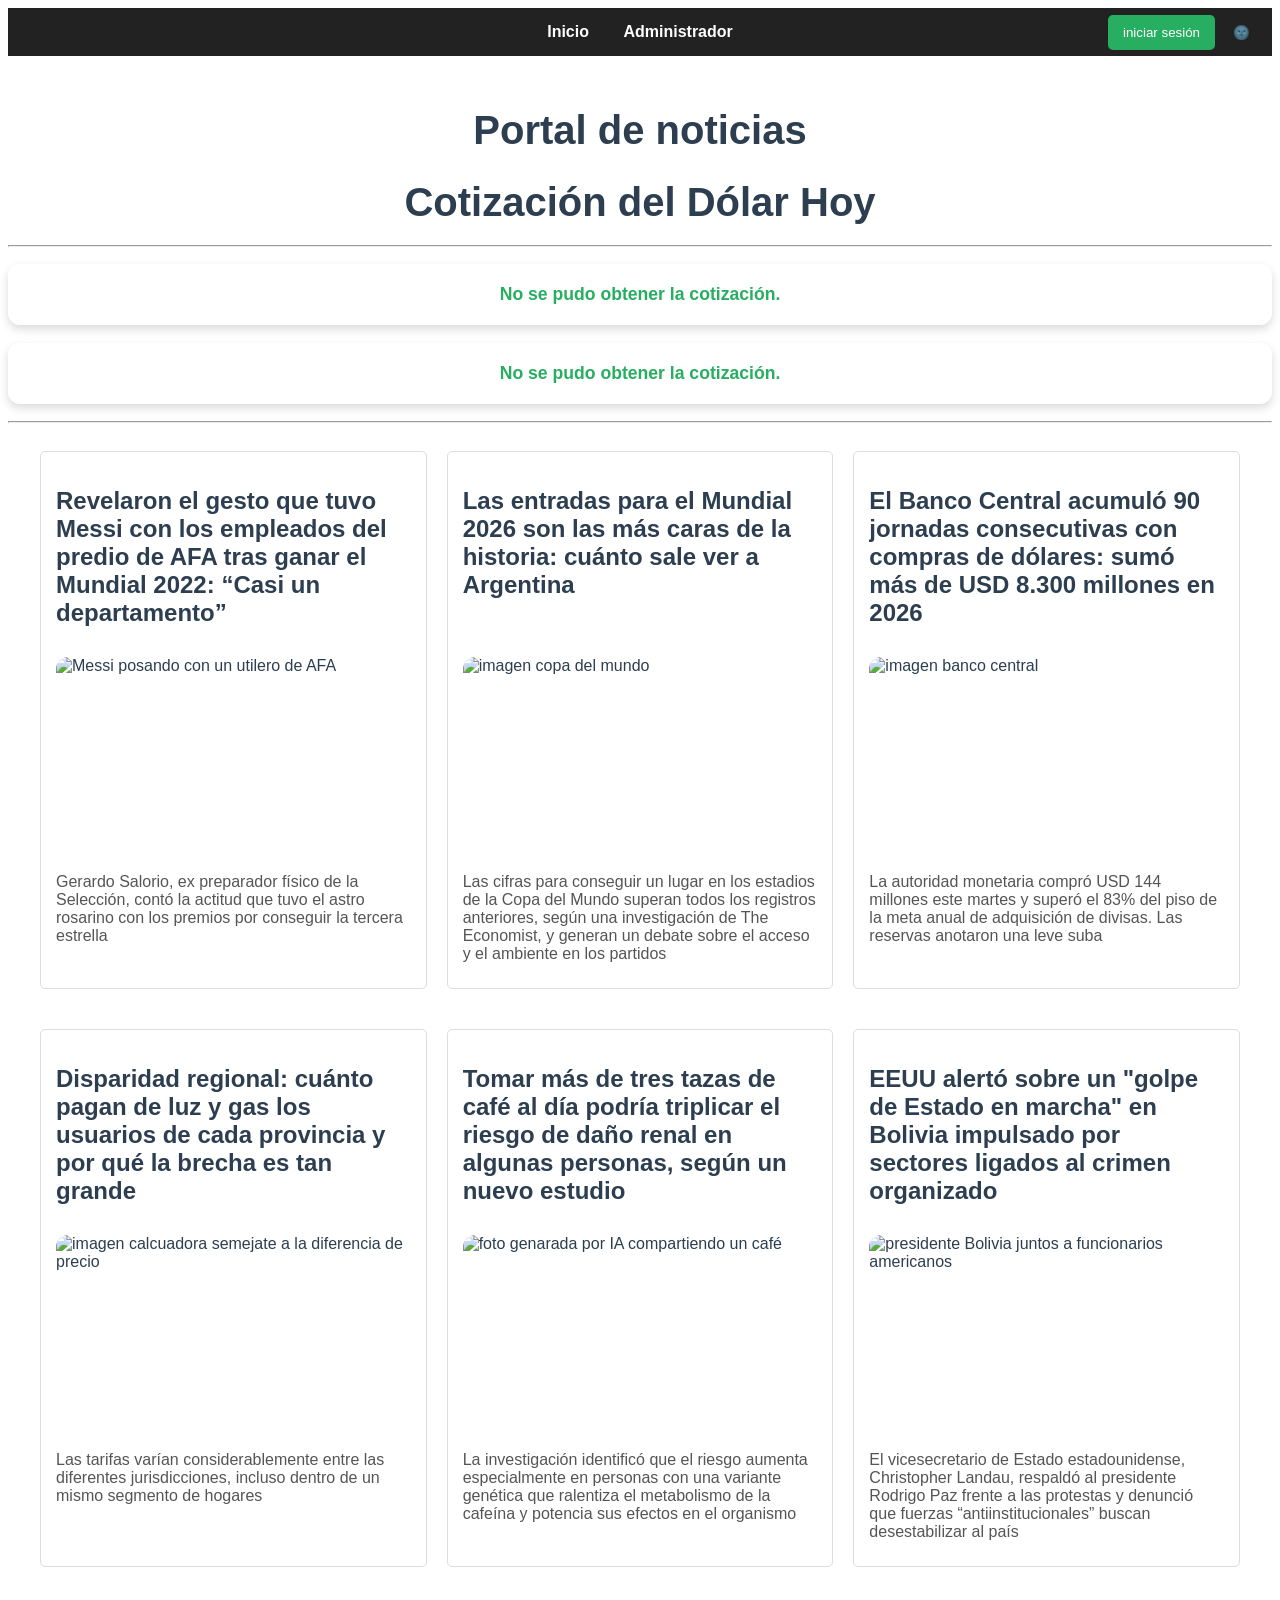
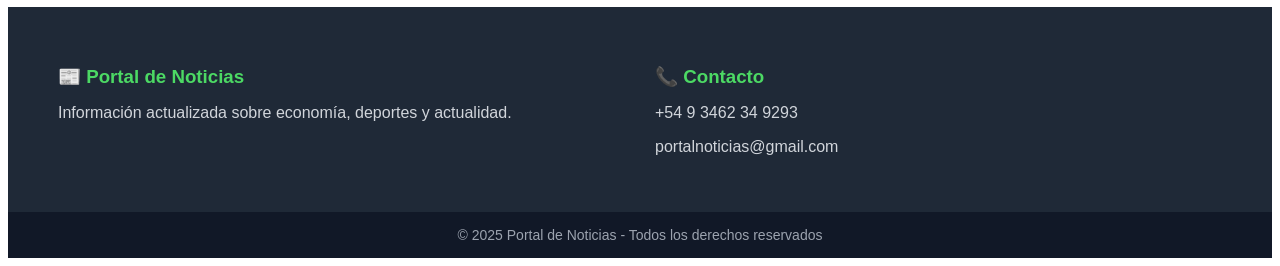
==== index.html @ 1b683c39 "se agregó el boton oscuro al nav" ====
<!DOCTYPE html>
<html lang="en">
<head>
    <meta charset="UTF-8">
    <meta name="viewport" content="width=device-width, initial-scale=1.0">
    <link rel="stylesheet" href="CSS/style.css">
    <link rel="preconnect" href="https://fonts.googleapis.com">
    <link rel="preconnect" href="https://fonts.gstatic.com" crossorigin>
    <link href="https://fonts.googleapis.com/css2?family=Poppins:wght@300;400;500;600;700&display=swap" rel="stylesheet">
    <title>portal</title>
   
</head>
<body> 
  <nav>
  <a href="index.html">Inicio</a>
  <a href="admin.html" id="linkAdmin">Administrador</a>
    <button type="button" id = "bot-oscuro">🌚</button>
    <button id="btnLoguearse">iniciar sesión</button>
</nav>

    <div class="dolarhoy"></div>
    <h1>Portal de noticias</h1>
    <h1>Cotización del Dólar Hoy</h1>
    <hr>
    <p id="cotizacion-actual">Cargando cotización...</p>
    <p id="cotizacion-actual1">Cargando cotización...</p>
    <hr>
    <main>
  <article>
    <h2>Revelaron el gesto que tuvo Messi con los empleados del predio de AFA tras ganar el Mundial 2022: “Casi un departamento”</h2>
    <img src="https://www.ole.com.ar/images/2023/02/03/DKvJawqNY_720x0__1.jpg"alt="Messi posando con un utilero de AFA">
    <p>Gerardo Salorio, ex preparador físico de la Selección, contó la actitud que tuvo el astro rosarino con los premios por conseguir la tercera estrella
    </p>
  </article> 
    <article>
    <h2>Las entradas para el Mundial 2026 son las más caras de la historia: cuánto sale ver a Argentina</h2>
    <img src="https://www.infobae.com/resizer/v2/BI42W7HBPVHOFMQZ4AJFNTXNI4.jpg?auth=22450d54598fa6d9c1a34ee9a74dccfe7d4f2a2176bd7bc1974c9e92b153e42f&smart=true&width=992&height=558&quality=85" alt="imagen copa del mundo ">
    <p>Las cifras para conseguir un lugar en los estadios de la Copa del Mundo superan todos los registros anteriores, según una investigación de The Economist, y generan un debate sobre el acceso y el ambiente en los partidos</p>
    </article>
    <article>
      <h2>El Banco Central acumuló 90 jornadas consecutivas con compras de dólares: sumó más de USD 8.300 millones en 2026</h2>
      <img src="https://www.infobae.com/resizer/v2/FZIRB5AB5JCOJDWXZH3QII2UWA.JPG?auth=8b0f85374ce99d85f7d31e54fc37cd1462b8a4e9f88980a86ce564721c1275bb&smart=true&width=992&height=659&quality=85" alt="imagen banco central">
      <p>La autoridad monetaria compró USD 144 millones este martes y superó el 83% del piso de la meta anual de adquisición de divisas. Las reservas anotaron una leve suba</p>
    </article>
    <article>
      <h2>Disparidad regional: cuánto pagan de luz y gas los usuarios de cada provincia y por qué la brecha es tan grande</h2>
      <img src="https://www.infobae.com/resizer/v2/5WEEJ7CX3ZB25GXZSVWXI3ZMUQ.jpg?auth=9d82882bed26811dd99dd22f7e7b1c991d34965d23875a5f546e5e50f9803815&smart=true&width=992&height=558&quality=85" alt="imagen calcuadora semejate a la diferencia de precio">
      <p>Las tarifas varían considerablemente entre las diferentes jurisdicciones, incluso dentro de un mismo segmento de hogares</p>

    </article>
    <article>
      <h2>Tomar más de tres tazas de café al día podría triplicar el riesgo de daño renal en algunas personas, según un nuevo estudio</h2>
      <img src="https://www.infobae.com/resizer/v2/EU3PVM2CUFBNRI2CBXEHUREXJY.png?auth=09fe9ce4dcbf7492d44a1e841e87dab135073b75b32a06ea9618c8813fc75900&smart=true&width=992&height=543&quality=85" alt="foto genarada por IA compartiendo un café">
      <p>La investigación identificó que el riesgo aumenta especialmente en personas con una variante genética que ralentiza el metabolismo de la cafeína y potencia sus efectos en el organismo</p>
    </article>
    <article>
      <h2>EEUU alertó sobre un "golpe de Estado en marcha" en Bolivia impulsado por sectores ligados al crimen organizado</h2>
      <img src="https://www.infobae.com/resizer/v2/NNHGH34EWVE7JNI5PWQ2B35V3E.JPG?auth=ae65c55ea24f0a44e0c7a053df95de08a762e94db9c88a519ca4fe0a0616e10e&smart=true&width=992&height=660&quality=85" alt="presidente Bolivia juntos a funcionarios americanos">
      <p>El vicesecretario de Estado estadounidense, Christopher Landau, respaldó al presidente Rodrigo Paz frente a las protestas y denunció que fuerzas “antiinstitucionales” buscan desestabilizar al país</p>
    </article>
    <div id="noticiasNuevas"></div>
</main> 
    <script src="JS/main.js"></script>

</body>
<footer class="footer">

  <div class="footer-columna">
    <h3>📰 Portal de Noticias</h3>
    <p>Información actualizada sobre economía, deportes y actualidad.</p>
  </div>
  <div class="footer-columna">
    <h3>📞 Contacto</h3>
    <p>+54 9 3462 34 9293</p>
    <p>portalnoticias@gmail.com</p>
  </div>
</footer>

<div class="footer-copy">
  ©️ 2025 Portal de Noticias - Todos los derechos reservados
</div>

</html>
---- CSS/style.css ----
* {
  font-family: 'Nunito Sans', sans-serif;
}
body {
  background-color: #ffffff;
  color:#2c3e50;
  transition: background-color 0.3s ease, color 0.3s ease;
}

/* 2. Estado Activo (Modo Oscuro) */
body.dark-mode {
  background-color: #121212;
  color: #ffffff;
}
/* HEADER */
header {
  background-color: #2c3e50;
  color: white;
  padding: 15px;
  text-align: center;
}

/* BOTONES */
button {
  padding: 10px 15px;
  background-color: #327aaa;
  color: white;
  border: none;
  border-radius: 5px;
  cursor: pointer;
  margin: 5px;
}

button:hover {
  background-color: #2980b9;
}

#bot-oscuro {
  background-color: transparent;
  border: none;
  position: absolute;
  right: 10px;
  top: 10px;
}

#btnCerrarSesion {
  position: absolute;
  right: 60px;
  top: 10px;
  background-color: #34495e
}
body.dark-mode #volver {
  color: white
}
#btnLoguearse {
  background-color: #27ae60;
  position: absolute;
  right: 60px;
  top: 10px;
}

/* CONTENEDOR */
main {
  max-width: 1200px;
  margin: 0 auto;
  padding: 20px;
}


/* ARTÍCULOS */
article {
  background-color: white;
  border: 1px solid #ddd;
  border-radius: 5px;
  padding: 15px;
  margin-bottom: 20px;
  display: flex;
  flex-direction: column;
}

article h2 {
  color: #2c3e50;
  margin-bottom: 10px;
  height: 160px;
  overflow: hidden;
  display: -webkit-box;
  -webkit-line-clamp: 6;
  -webkit-box-orient: vertical;
  line-clamp: 6;
}

article img {
  width: 100%;
  height: 200px;        
  object-fit: cover;
  object-position: center;
  border-radius: 12px;
  display: block;
  margin-top: auto;     
}

body.dark-mode article {
  background-color: #2a2a2a;
  border-color: #444;
}


body.dark-mode article h2 {
  color: #ffffff;
  margin-bottom: 10px;
}

article p {
  color: #555;
  margin-bottom: 10px;
}
body.dark-mode article p
{color: white;
 margin-bottom: 10px;
  }
/* FORMULARIOS */
form {
  background-color: white;
  padding: 20px;
  border-radius: 5px;
  margin: 20px 0;
}

body.dark-mode form {
  background-color: #2a2a2a;
}


label {
  display: block;
  margin: 10px 0 5px;
  font-weight: bold;
}

input, textarea {
  width: 100%;
  padding: 10px;
  margin-bottom: 15px;
  border: 1px solid #ddd;
  border-radius: 5px;
}

body.dark-mode input,
body.dark-mode textarea {
  background-color: #3a3a3a;
  color: white;
  border-color: #555;
}

textarea {
  resize: vertical;
  min-height: 80px;
}

/* LOGIN */
#zonaLogin, #zonaBienvenida {
  background-color: white;
  padding: 30px;
  border-radius: 5px;
  max-width: 400px;
  margin: 30px auto;
}

body.dark-mode #zonaLogin,
body.dark-mode #zonaBienvenida {
  background-color: #2a2a2a;
}
body.dark-mode #zonaLogin h2,
body.dark-mode #zonaBienvenida h2 {color: white}

#zonaLogin h2, #zonaBienvenida h2 {
  text-align: center;
  margin-bottom: 20px;
  color: #2c3e50;
}

#mensaje {
  text-align: center;
  margin-top: 15px;
  color: #1b1919;
  font-weight: bold;
}

#zonaBienvenida {
  text-align: center;
}

/* RESPONSIVO */
@media (max-width: 768px) {
  main { padding: 10px; }
  button { padding: 8px 12px; font-size: 0.9em; }
}

@media (max-width: 480px) {
  button { display: block; width: 100%; margin: 5px 0; }
}

nav {
  background-color: #333;
  padding: 15px;
}

nav a {
  color: white;
  text-decoration: none;
  margin-right: 20px;
}

article img {
  display: block;
  margin: 0 auto;
  width: 100%;
  height: 200px;
  object-fit: cover;
}
article img {
  object-position: center top;
}

main {
  display: grid;
  grid-template-columns: repeat(3, 1fr);
  gap: 20px;
}

/* preguntar si se interpone con el article o no es lo mismo artcile que article:hover en css,
 TAMBIEN PREGUNTAR COMO HACER PARA QUE LA IMAGEN APAREZCA CENTRADA Y PROPORCIONAL AL TAMAÑO QUE TIENEN AHORA LOS ARTICLE. */
article:hover { 
  background-color: #e0e0e0;
  transform: translateY(-5px);
  cursor: pointer;
}

.dolarhoy {
  display: flex;
  justify-content: center;
  gap: 20px;
  margin: 25px 0;
  flex-wrap: wrap;
}

#cotizacion-actual,
#cotizacion-actual1 {
  background-color: white;
  padding: 20px;
  border-radius: 12px;
  min-width: 280px;
  text-align: center;
  font-size: 1.1rem;
  font-weight: bold;
  color: #27ae60;
  box-shadow: 0 4px 10px rgba(0,0,0,0.15);
}

#cotizacion-actual:hover,
#cotizacion-actual1:hover {
  transform: translateY(-5px);
  transition: 0.3s;
}

body.dark-mode #cotizacion-actual,
body.dark-mode #cotizacion-actual1 {
  background-color: #2a2a2a;
  color: #4cd964;
}

.password-container {
  display: flex;
  align-items: center;
  width: 100%;
}

.password-container input {
  flex: 1;
  margin-bottom: 0;
}

#togglePassword {
  width: 45px;
  height: 42px;
  margin-left: 5px;
  padding: 0;
  border-radius: 10px;
}

#zonaLogin input {
  width: 100%;
  box-sizing: border-box;
  border-radius: 10px;
  border: 1px solid #ccc;
  height: 42px;
}

#zonaLogin,
#zonaBienvenida {
  max-width: 400px;
  margin: 60px auto;
  padding: 35px;
  border-radius: 20px;
  box-shadow: 0 10px 25px rgba(0,0,0,0.15);
  background: white;
}

#zonaLogin h2,
#zonaBienvenida h2 {
  text-align: center;
  margin-bottom: 25px;
}

#zonaLogin input {
  width: 100%;
  box-sizing: border-box;
  border-radius: 10px;
  border: 1px solid #ccc;
  box-sizing: border-box;
  border-radius: 10px;
  border: 1px solid #ccc;
}


#btnLogin {
  width: 100%;
  margin-top: 10px;
  border-radius: 10px;
  font-size: 16px;
  padding: 12px;
}



/* PANEL ADMIN */

#formNoticia {
  background-color: #ffffff;
  max-width: 700px;
  margin: 20px auto;
  padding: 25px;
  border-radius: 20px;
  box-shadow: 0 10px 25px rgba(0,0,0,0.1);
}
body.dark-mode #formNoticia {
  background-color: #121212;
  color: white;
}

body.dark-mode #formNoticia label {
  color: white;
}

body.dark-mode #formNoticia input,
body.dark-mode #formNoticia textarea {
  background-color: #1e1e1e;
  color: white;
  border: 1px solid #555;
}

#formNoticia input {
  box-sizing: border-box;
}

#listaNoticias article {
  background: white;
  border: none;
  border-radius: 20px;
  padding: 20px;
  margin-bottom: 25px;
  box-shadow: 0 8px 20px rgba(0,0,0,0.08);
}
/* NOTICIAS DEL PANEL ADMIN EN MODO OSCURO */

body.dark-mode #listaNoticias article {
  background-color: #121212;
  color: white;
  box-shadow: 0 8px 20px rgba(255,255,255,0.05);
}

body.dark-mode #listaNoticias h3,
body.dark-mode #listaNoticias p {
  color: white;
}

body.dark-mode #listaNoticias hr {
  border-color: #444;
}
body.dark-mode #listaNoticias button {
  background-color: #34495e;
  color: white;
}

body.dark-mode #listaNoticias button:hover {
  background-color: #4a647d;
}

#listaNoticias img {
  border-radius: 15px;
}

#btnGuardarNoticia {
  width: 100%;
  padding: 12px;
  font-size: 16px;
  background-color: #34495e
}

#btnCerrarSesion {
   background-color: #34495e
}

#btnCerrarSesion:hover {
   background-color: #34495e
}

body h1 {
  text-align: center;
  color: #2c3e50;
  font-size: 2.5rem;
  margin-bottom: 20px;
}

body.dark-mode h1 {
  color: white;
}

/* HEADER PRINCIPAL */

.header-principal {
  background: linear-gradient(135deg, #1e3c72, #2a5298);
  color: white;
  padding: 25px 40px;
  display: flex;
  justify-content: space-between;
  align-items: center;
}

.logo-titulo h1 {
  margin: 0;
  font-size: 2.5rem;
}

.logo-titulo p {
  margin-top: 5px;
  opacity: 0.9;
}

.acciones-header {
  display: flex;
  gap: 10px;
}

/* NAV */

nav {
  background-color: #222;
  padding: 15px;
  text-align: center;
}

nav a {
  color: white;
  text-decoration: none;
  margin: 0 15px;
  font-weight: bold;
  transition: 0.3s;
}

nav a:hover {
  color: #4cd964;
}

/* HERO DOLAR */

.hero-dolar {
  text-align: center;
  padding: 30px;
}

.hero-dolar h2 {
  margin-bottom: 20px;
}

/* FOOTER */

.footer {
  background-color: #1f2937;
  color: white;
  padding: 40px 50px;
  display: flex;
  justify-content: space-around;
  flex-wrap: wrap;
  gap: 30px;
}

.footer-columna {
  flex: 1;
  min-width: 220px;
}

.footer-columna h3 {
  margin-bottom: 15px;
  color: #4cd964;
}

.footer-columna p {
  color: #d1d5db;
}

.footer-columna ul {
  list-style: none;
  padding: 0;
}

.footer-columna ul li {
  margin-bottom: 10px;
}

.footer-columna a {
  color: white;
  text-decoration: none;
  transition: 0.3s;
}

.footer-columna a:hover {
  color: #4cd964;
}

.footer-copy {
  background-color: #111827;
  color: #9ca3af;
  text-align: center;
  padding: 15px;
  font-size: 14px;
}

/* MODO OSCURO */

body.dark-mode .footer {
  background-color: #0f172a;
}

body.dark-mode .footer-copy {
  background-color: #020617;
}

.btn-volver {
  position: absolute;
  top: 13px;
  left: 20px;

  background-color: #34495e;
  color: white;
  padding: 10px 15px;
  border-radius: 8px;
  text-decoration: none;
  font-weight: bold;
}

.btn-volver:hover {
  background-color: #2c3e50;
}


body.dark-mode h2 {
  color: #434343;
}
body.dark-mode h2 {
  color: white;
}
#listaNoticias button {
  width: auto;
  display: inline-block;
  padding: 8px 12px;
  margin-right: 8px;
  border-radius: 8px;
  font-size: 14px;
}
#listaNoticias article {
  display: flex;
  flex-direction: column;
  gap: 10px;
}
#listaNoticias {
  display: grid;
  grid-template-columns: repeat(auto-fit, minmax(250px, 1fr));
  gap: 20px;
  padding: 10px;
}
#noticiasNuevas {
  display: contents;
}
#listaNoticias img {
  object-fit: contain;
  background-color: #1a1a1a;
}
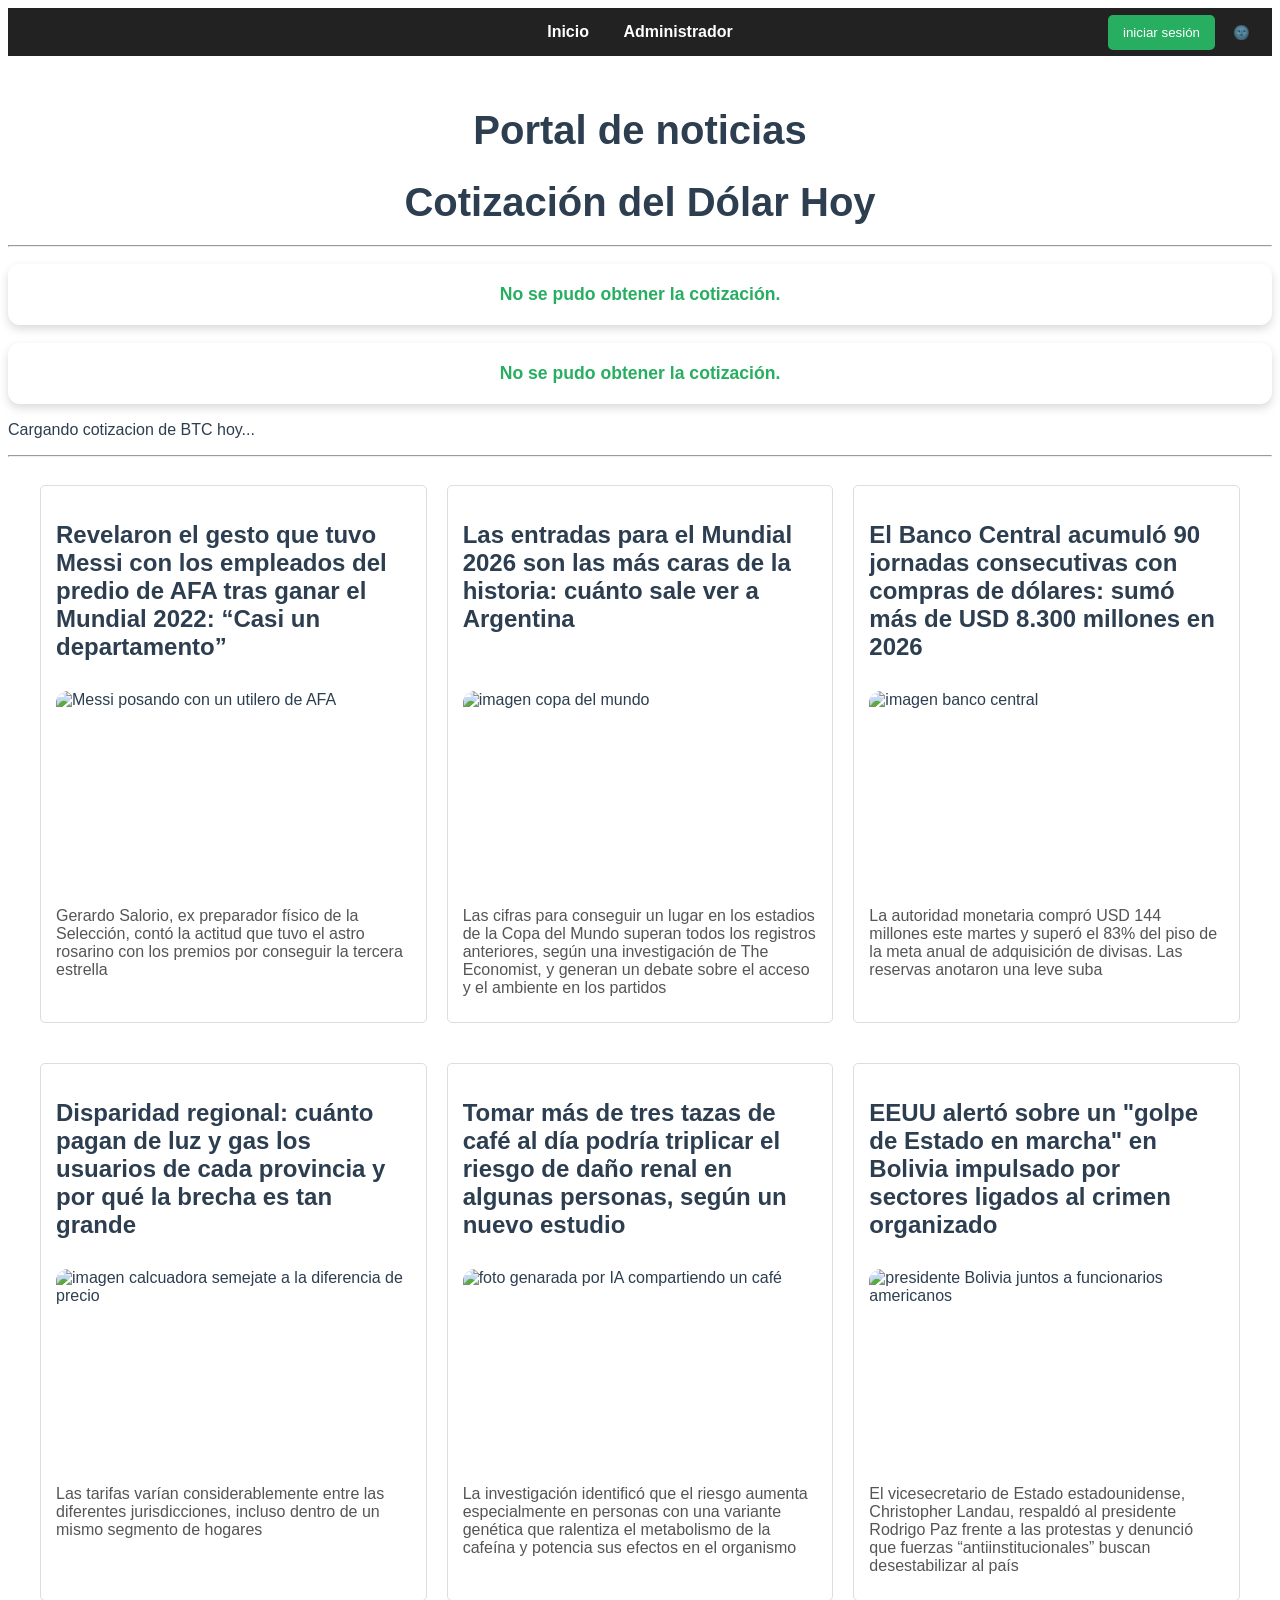
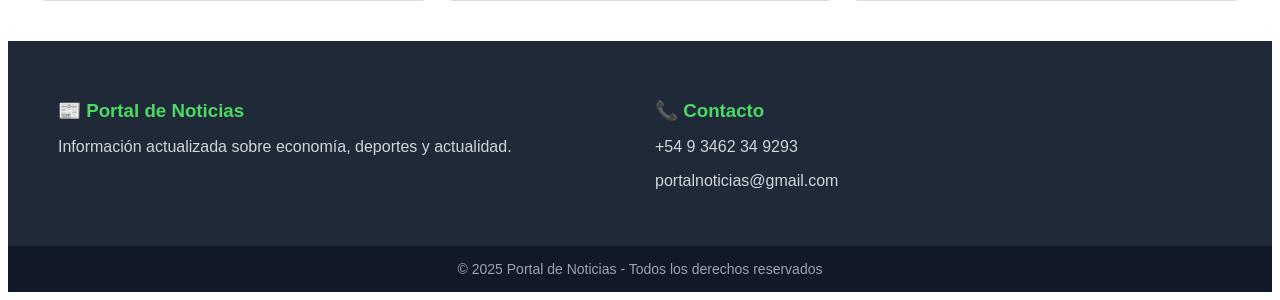
==== commit 28dec2a5: "se agregó el valor del BTC, falta ponerle estilo" ====
--- a/index.html
+++ b/index.html
@@ -24,6 +24,7 @@
     <hr>
     <p id="cotizacion-actual">Cargando cotización...</p>
     <p id="cotizacion-actual1">Cargando cotización...</p>
+    <p id="cotizacion-actualBTC">Cargando cotizacion de BTC hoy...</p>
     <hr>
     <main>
   <article>
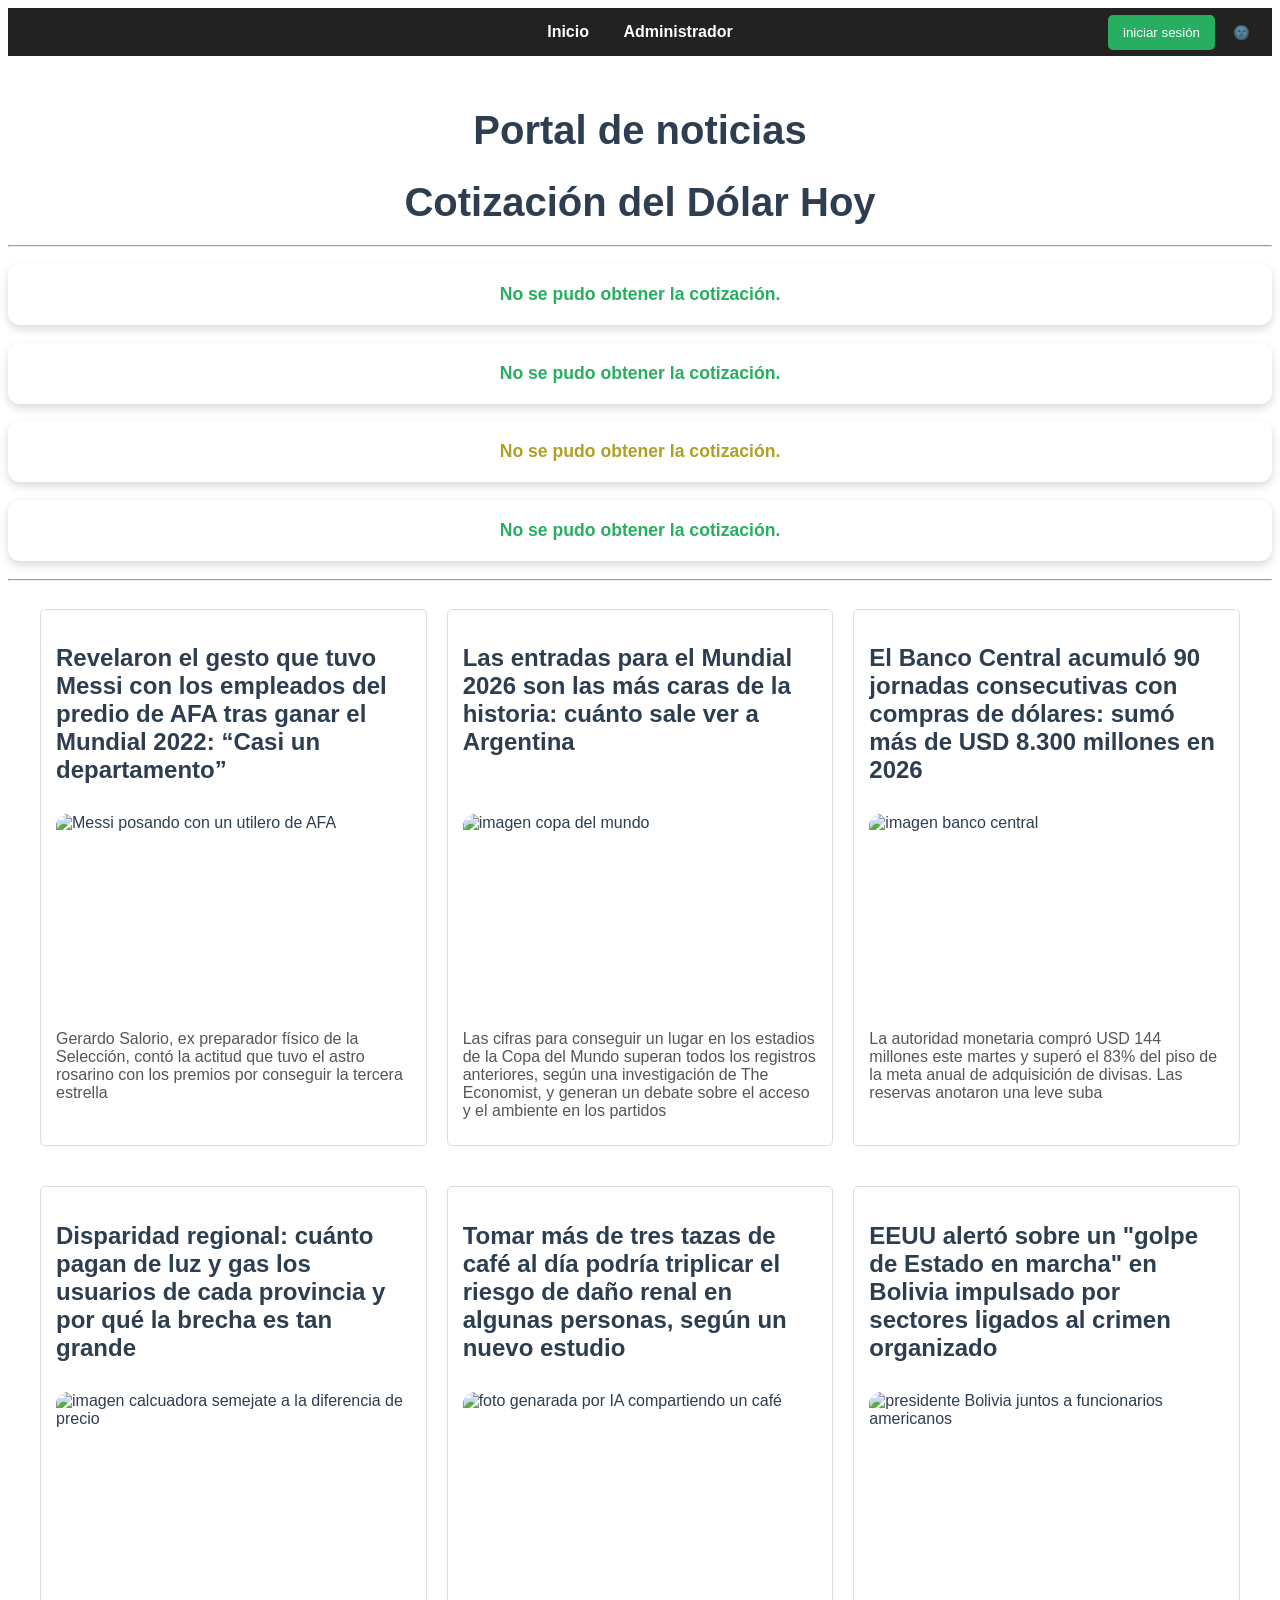
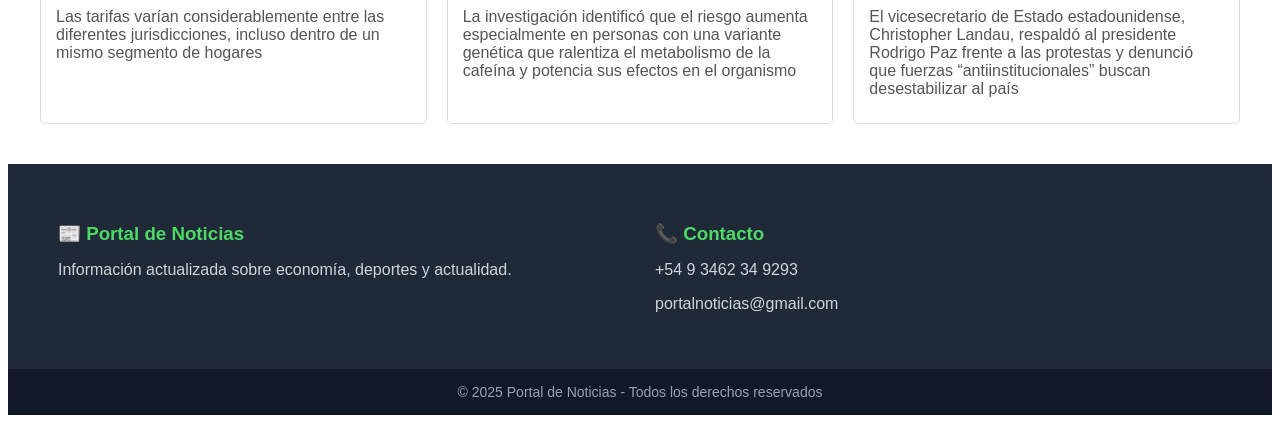
==== commit d5ad1940: "se agregó estilo al pepe y BTC" ====
--- a/index.html
+++ b/index.html
@@ -25,6 +25,7 @@
     <p id="cotizacion-actual">Cargando cotización...</p>
     <p id="cotizacion-actual1">Cargando cotización...</p>
     <p id="cotizacion-actualBTC">Cargando cotizacion de BTC hoy...</p>
+    <p id="cotizacion-actualPEPE">Cargando cotizacion de PEPE COIN hoy...</p>
     <hr>
     <main>
   <article>
--- a/CSS/style.css
+++ b/CSS/style.css
@@ -257,17 +257,58 @@
   box-shadow: 0 4px 10px rgba(0,0,0,0.15);
 }
 
+#cotizacion-actualBTC{
+  background-color: white;
+  padding: 20px;
+  border-radius: 12px;
+  min-width: 280px;
+  text-align: center;
+  font-size: 1.1rem;
+  font-weight: bold;
+  color: rgb(174, 160, 39);
+  box-shadow: 0 4px 10px rgba(0,0,0,0.15);
+}
+
 #cotizacion-actual:hover,
 #cotizacion-actual1:hover {
   transform: translateY(-5px);
   transition: 0.3s;
 }
 
+
 body.dark-mode #cotizacion-actual,
 body.dark-mode #cotizacion-actual1 {
   background-color: #2a2a2a;
   color: #4cd964;
 }
+
+#cotizacion-actualBTC,
+#cotizacion-actualPEPE {
+  background-color: white;
+  padding: 20px;
+  border-radius: 12px;
+  min-width: 280px;
+  text-align: center;
+  font-size: 1.1rem;
+  font-weight: bold;
+  color: rgb(174, 160, 39);
+  box-shadow: 0 4px 10px rgba(0,0,0,0.15);
+  transition: 0.3s;
+}
+
+#cotizacion-actualBTC:hover,
+#cotizacion-actualPEPE:hover {
+  transform: translateY(-5px);
+}
+#cotizacion-actualPEPE{background-color: white;
+  padding: 20px;
+  border-radius: 12px;
+  min-width: 280px;
+  text-align: center;
+  font-size: 1.1rem;
+  font-weight: bold;
+  color: #27ae60;
+  box-shadow: 0 4px 10px rgba(0,0,0,0.15);}
 
 .password-container {
   display: flex;
@@ -595,4 +636,19 @@
 #listaNoticias img {
   object-fit: contain;
   background-color: #1a1a1a;
+}
+@media (max-width: 768px) {
+  main {
+    grid-template-columns: repeat(2, 1fr);
+  }
+}
+
+@media (max-width: 480px) {
+  main {
+    grid-template-columns: 1fr;
+  }
+
+  article h2 {
+    height: auto;
+  }
 }
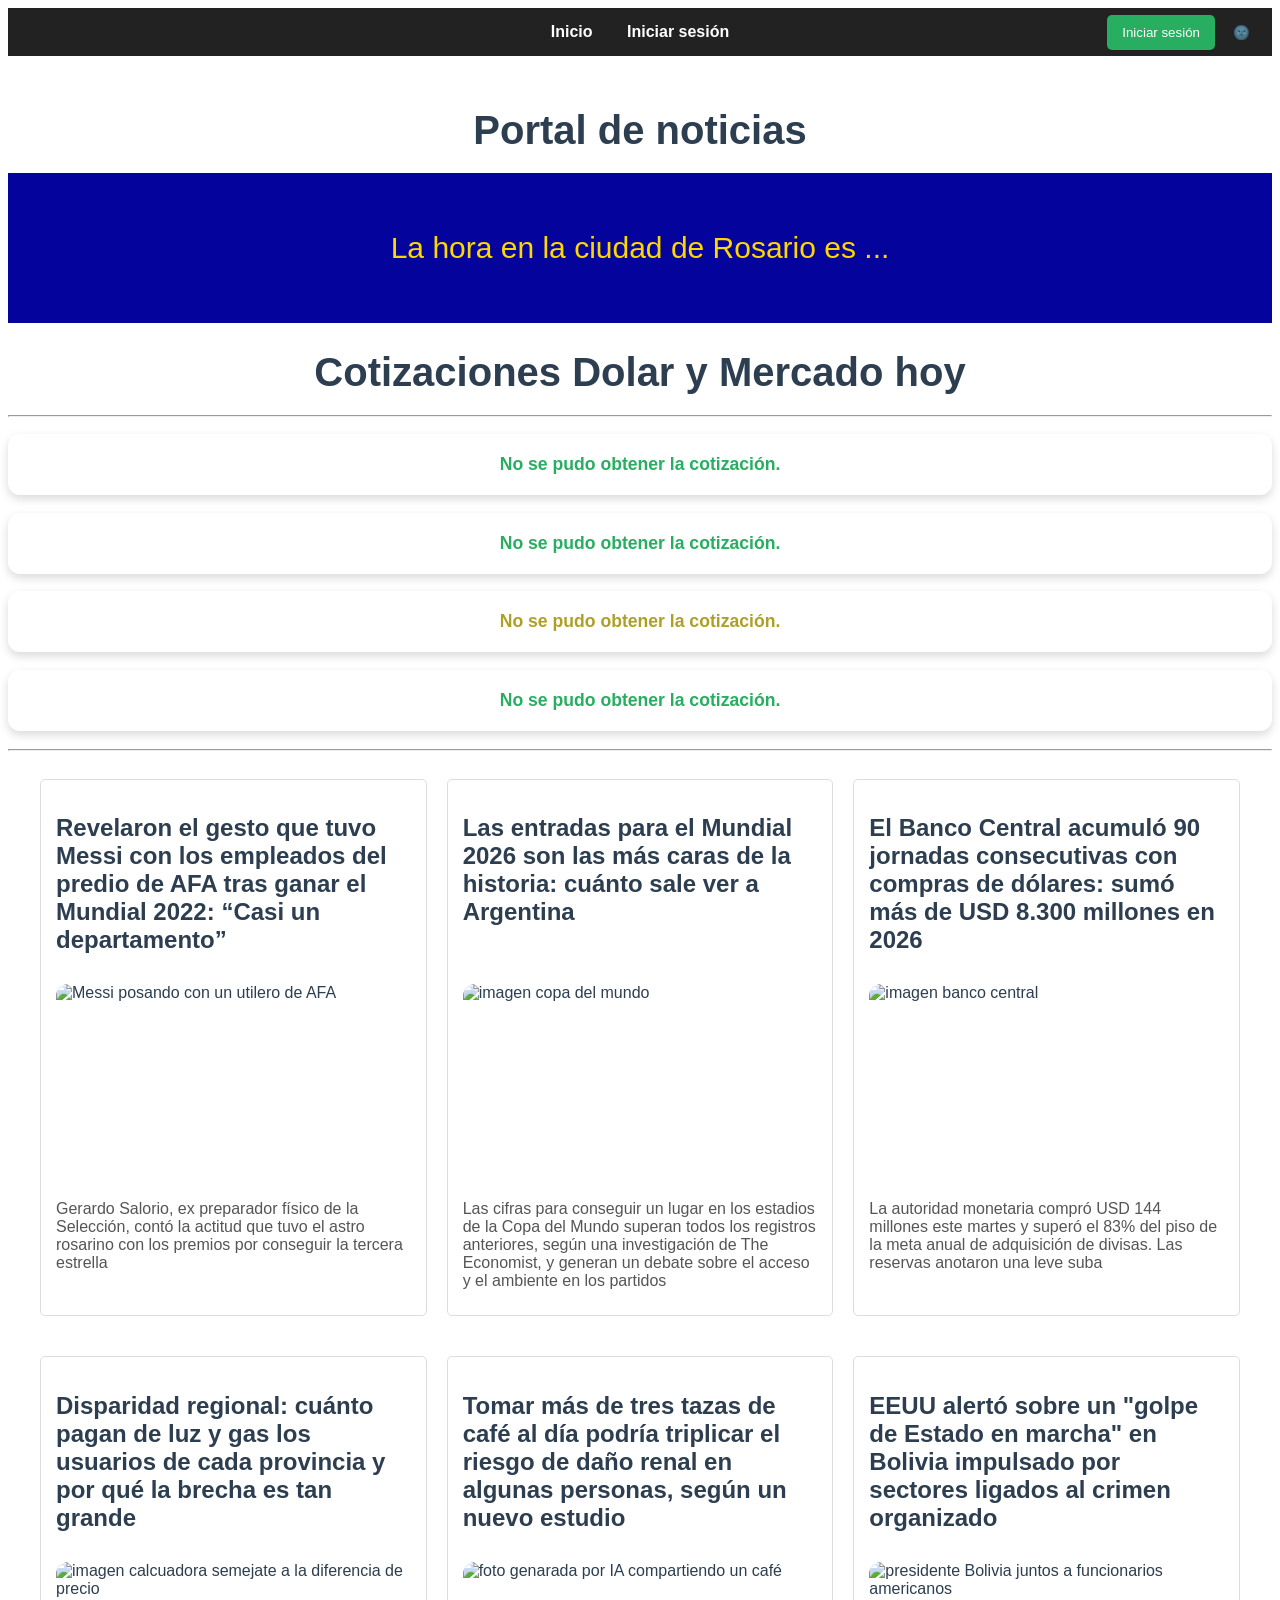
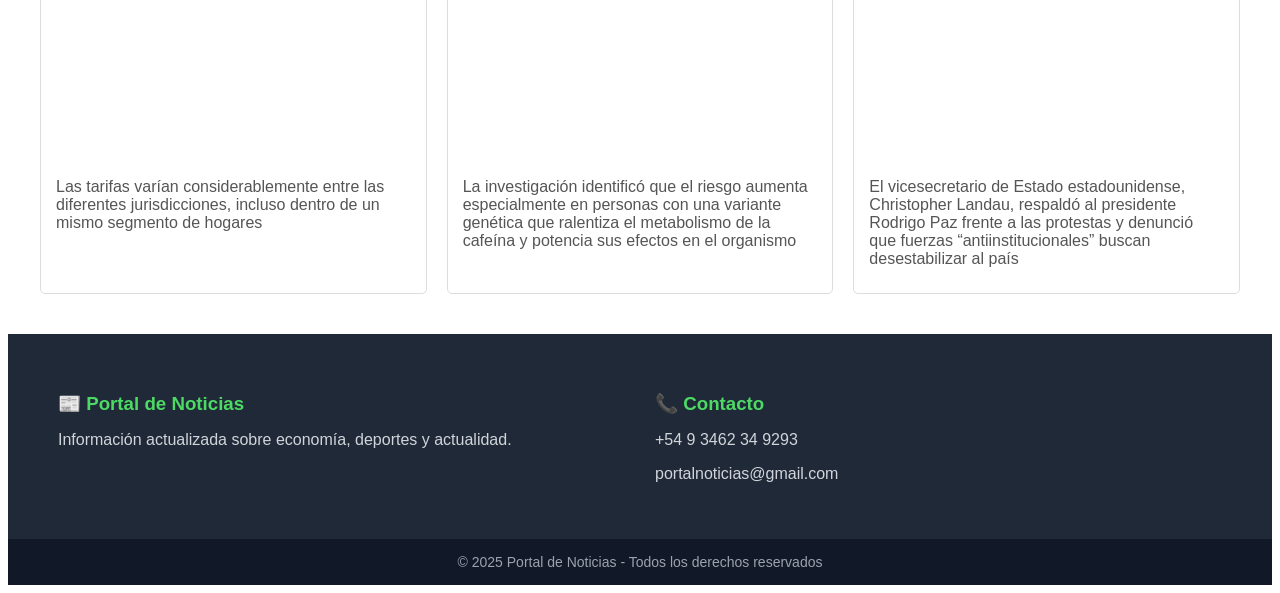
==== commit b7ecc883: "se agegó el clima y el cambio del boton logearse" ====
--- a/index.html
+++ b/index.html
@@ -8,8 +8,11 @@
     <link rel="preconnect" href="https://fonts.gstatic.com" crossorigin>
     <link href="https://fonts.googleapis.com/css2?family=Poppins:wght@300;400;500;600;700&display=swap" rel="stylesheet">
     <title>portal</title>
+
+    <link rel="icon" href="[data-uri]" type="image/png">
    
 </head>
+
 <body> 
   <nav>
   <a href="index.html">Inicio</a>
@@ -20,14 +23,19 @@
 
     <div class="dolarhoy"></div>
     <h1>Portal de noticias</h1>
-    <h1>Cotización del Dólar Hoy</h1>
+  <div id="Clima">
+   <p id="clima"> La hora en la ciudad de Rosario es ...</p>
+  </div>
+    <h1>Cotizaciones Dolar y Mercado hoy</h1>
     <hr>
     <p id="cotizacion-actual">Cargando cotización...</p>
     <p id="cotizacion-actual1">Cargando cotización...</p>
     <p id="cotizacion-actualBTC">Cargando cotizacion de BTC hoy...</p>
     <p id="cotizacion-actualPEPE">Cargando cotizacion de PEPE COIN hoy...</p>
     <hr>
+
     <main>
+  
   <article>
     <h2>Revelaron el gesto que tuvo Messi con los empleados del predio de AFA tras ganar el Mundial 2022: “Casi un departamento”</h2>
     <img src="https://www.ole.com.ar/images/2023/02/03/DKvJawqNY_720x0__1.jpg"alt="Messi posando con un utilero de AFA">
--- a/CSS/style.css
+++ b/CSS/style.css
@@ -282,24 +282,21 @@
   color: #4cd964;
 }
 
-#cotizacion-actualBTC,
-#cotizacion-actualPEPE {
-  background-color: white;
-  padding: 20px;
-  border-radius: 12px;
-  min-width: 280px;
-  text-align: center;
-  font-size: 1.1rem;
-  font-weight: bold;
-  color: rgb(174, 160, 39);
-  box-shadow: 0 4px 10px rgba(0,0,0,0.15);
-  transition: 0.3s;
-}
-
 #cotizacion-actualBTC:hover,
 #cotizacion-actualPEPE:hover {
   transform: translateY(-5px);
 }
+
+body.dark-mode #cotizacion-actualBTC {
+  background-color: #2a2a2a;
+  color: rgb(255, 208, 0);
+}
+
+body.dark-mode #cotizacion-actualPEPE {
+  background-color: #2a2a2a;
+  color: #4cd964;
+}
+
 #cotizacion-actualPEPE{background-color: white;
   padding: 20px;
   border-radius: 12px;
@@ -651,4 +648,19 @@
   article h2 {
     height: auto;
   }
+}
+
+#Clima {
+  width: 100%;
+  height: 150px;
+  background-color: rgb(4, 4, 156);
+  display: flex;
+  justify-content: center; 
+  align-items: center;     
+}
+
+#Clima {
+  color: gold;
+  font-size: 30px;
+  font-family:"Inter", sans-serif;
 }
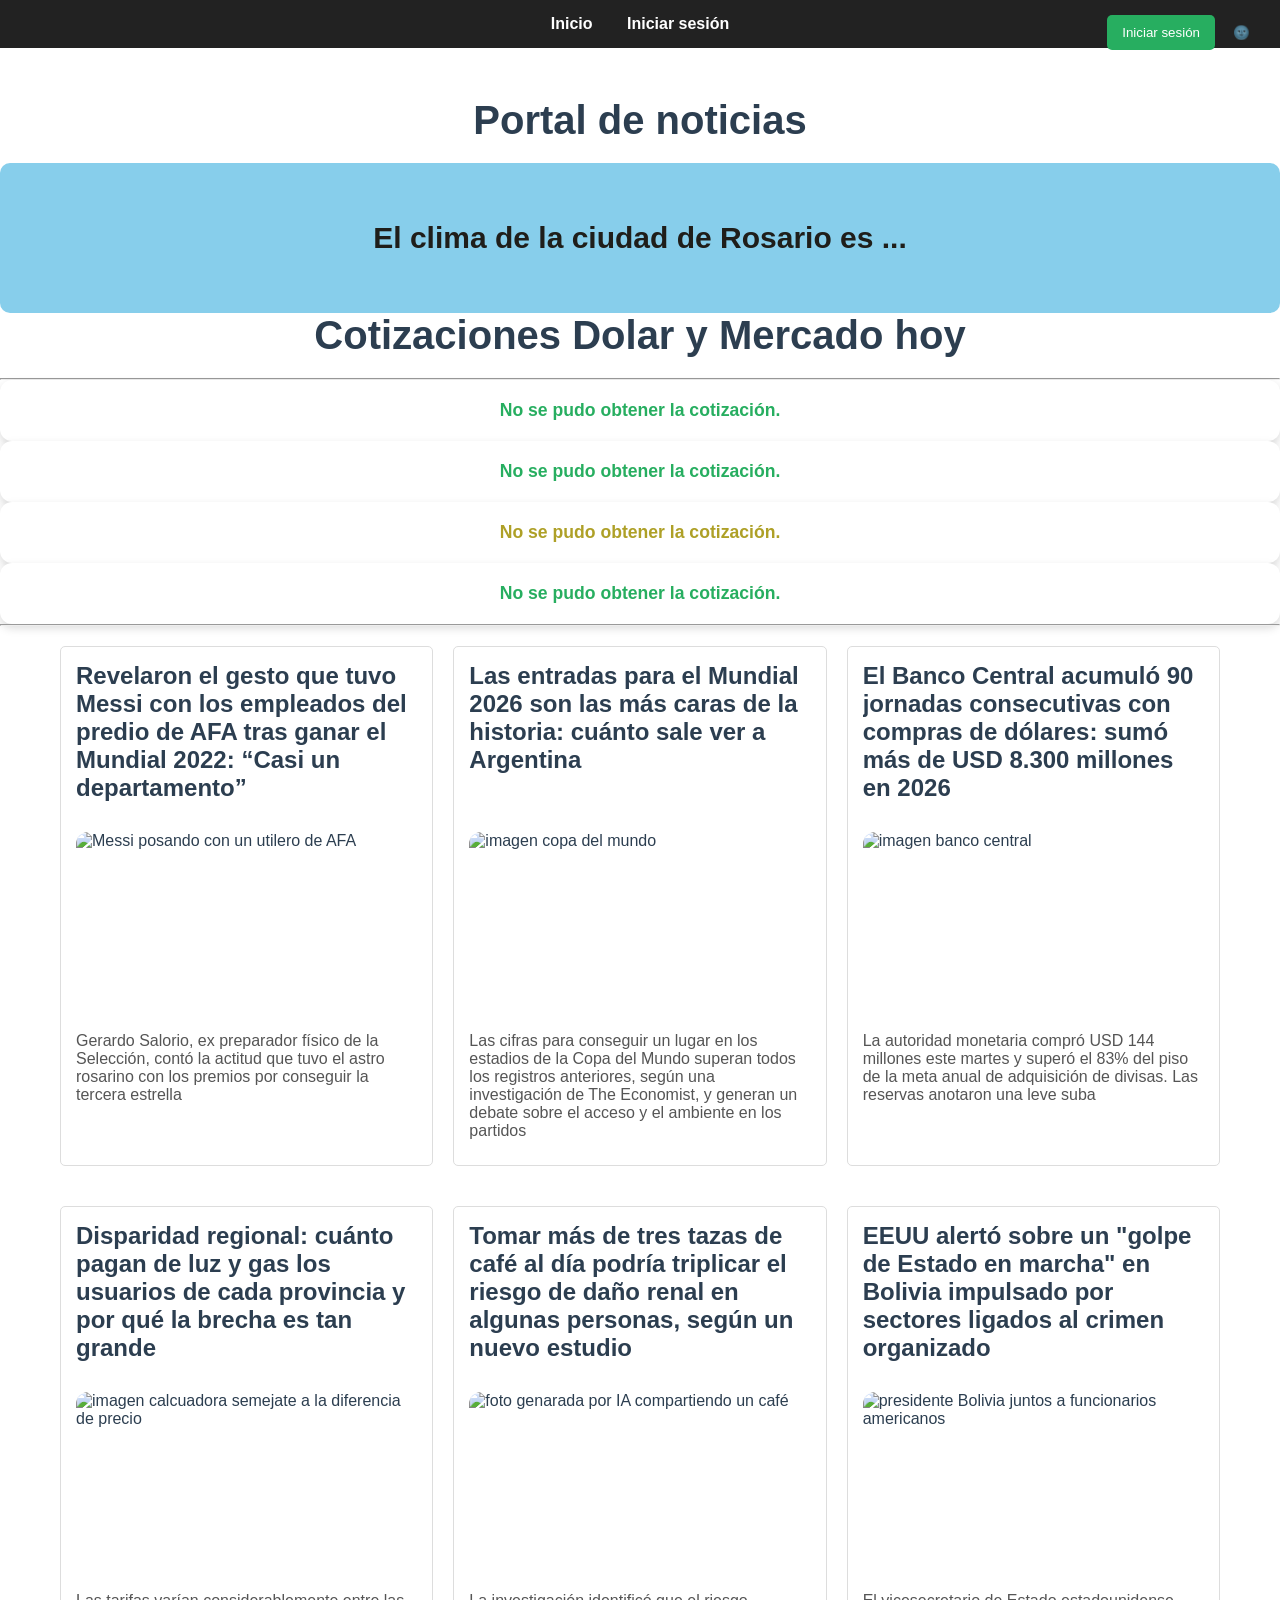
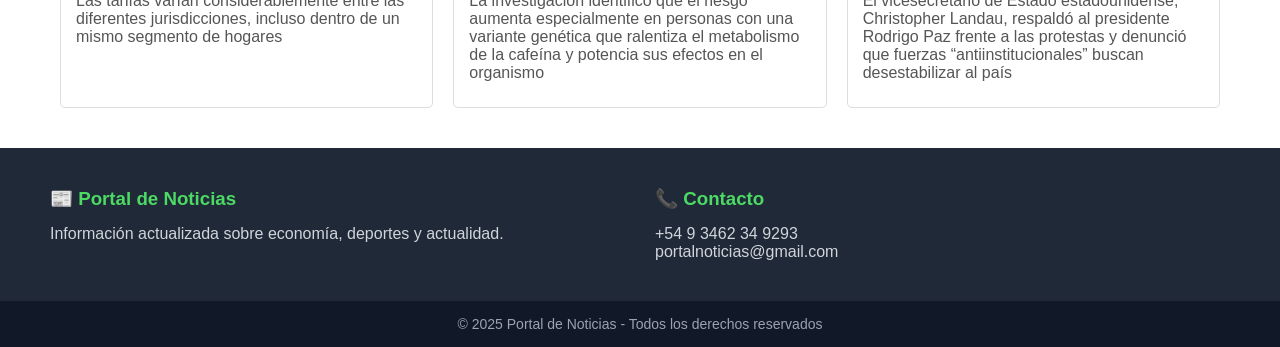
==== commit 390a0f2f: "se cambió el color del clima" ====
--- a/index.html
+++ b/index.html
@@ -24,7 +24,7 @@
     <div class="dolarhoy"></div>
     <h1>Portal de noticias</h1>
   <div id="Clima">
-   <p id="clima"> La hora en la ciudad de Rosario es ...</p>
+   <p id="clima"> El clima de la ciudad de Rosario es ...</p>
   </div>
     <h1>Cotizaciones Dolar y Mercado hoy</h1>
     <hr>
--- a/CSS/style.css
+++ b/CSS/style.css
@@ -1,3 +1,10 @@
+* {
+  margin: 0;
+  padding: 0;
+  box-sizing: border-box;
+}
+
+
 * {
   font-family: 'Nunito Sans', sans-serif;
 }
@@ -653,14 +660,16 @@
 #Clima {
   width: 100%;
   height: 150px;
-  background-color: rgb(4, 4, 156);
+  background-color:#87CEEB;
   display: flex;
   justify-content: center; 
   align-items: center;     
+  border-radius: 10px;
 }
 
 #Clima {
-  color: gold;
+  color: rgb(31, 30, 26);
   font-size: 30px;
-  font-family:"Inter", sans-serif;
+  font-family: 'Nunito', sans-serif;
+  font-weight: 700;
 }
